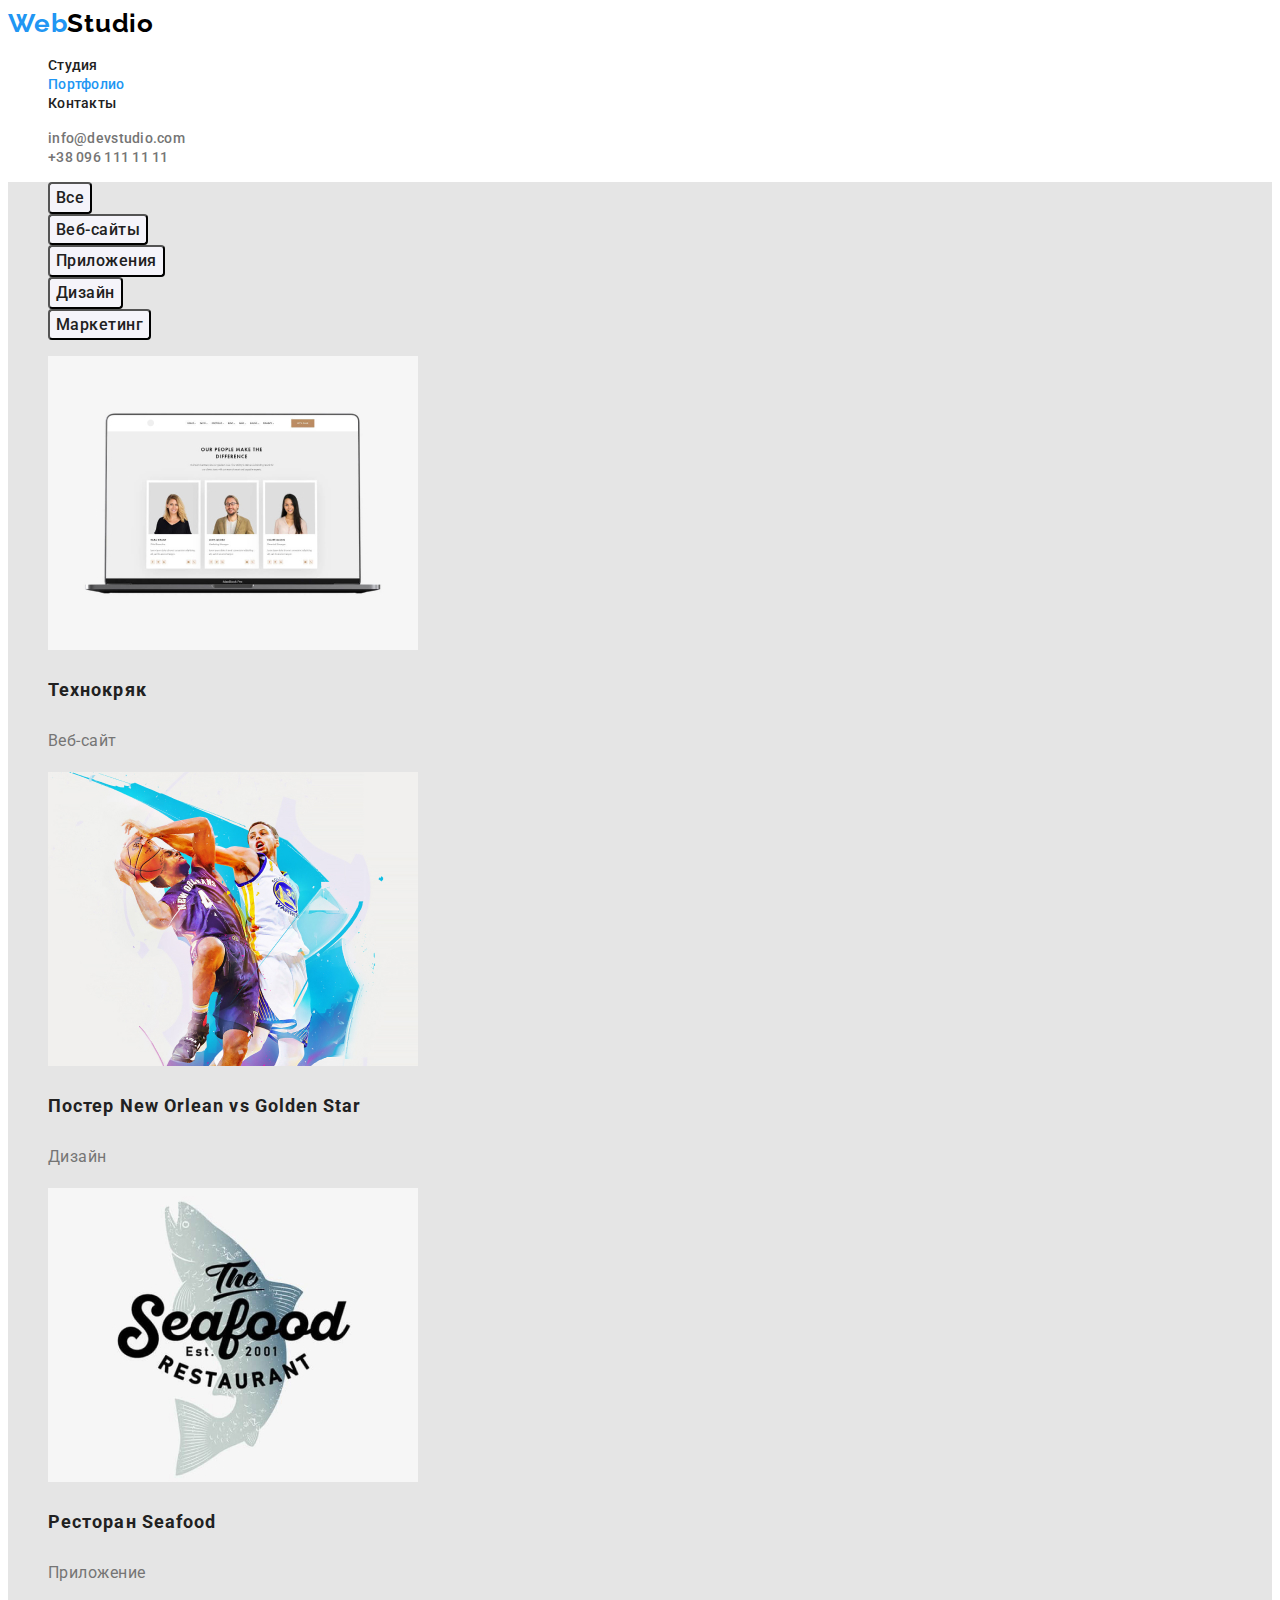
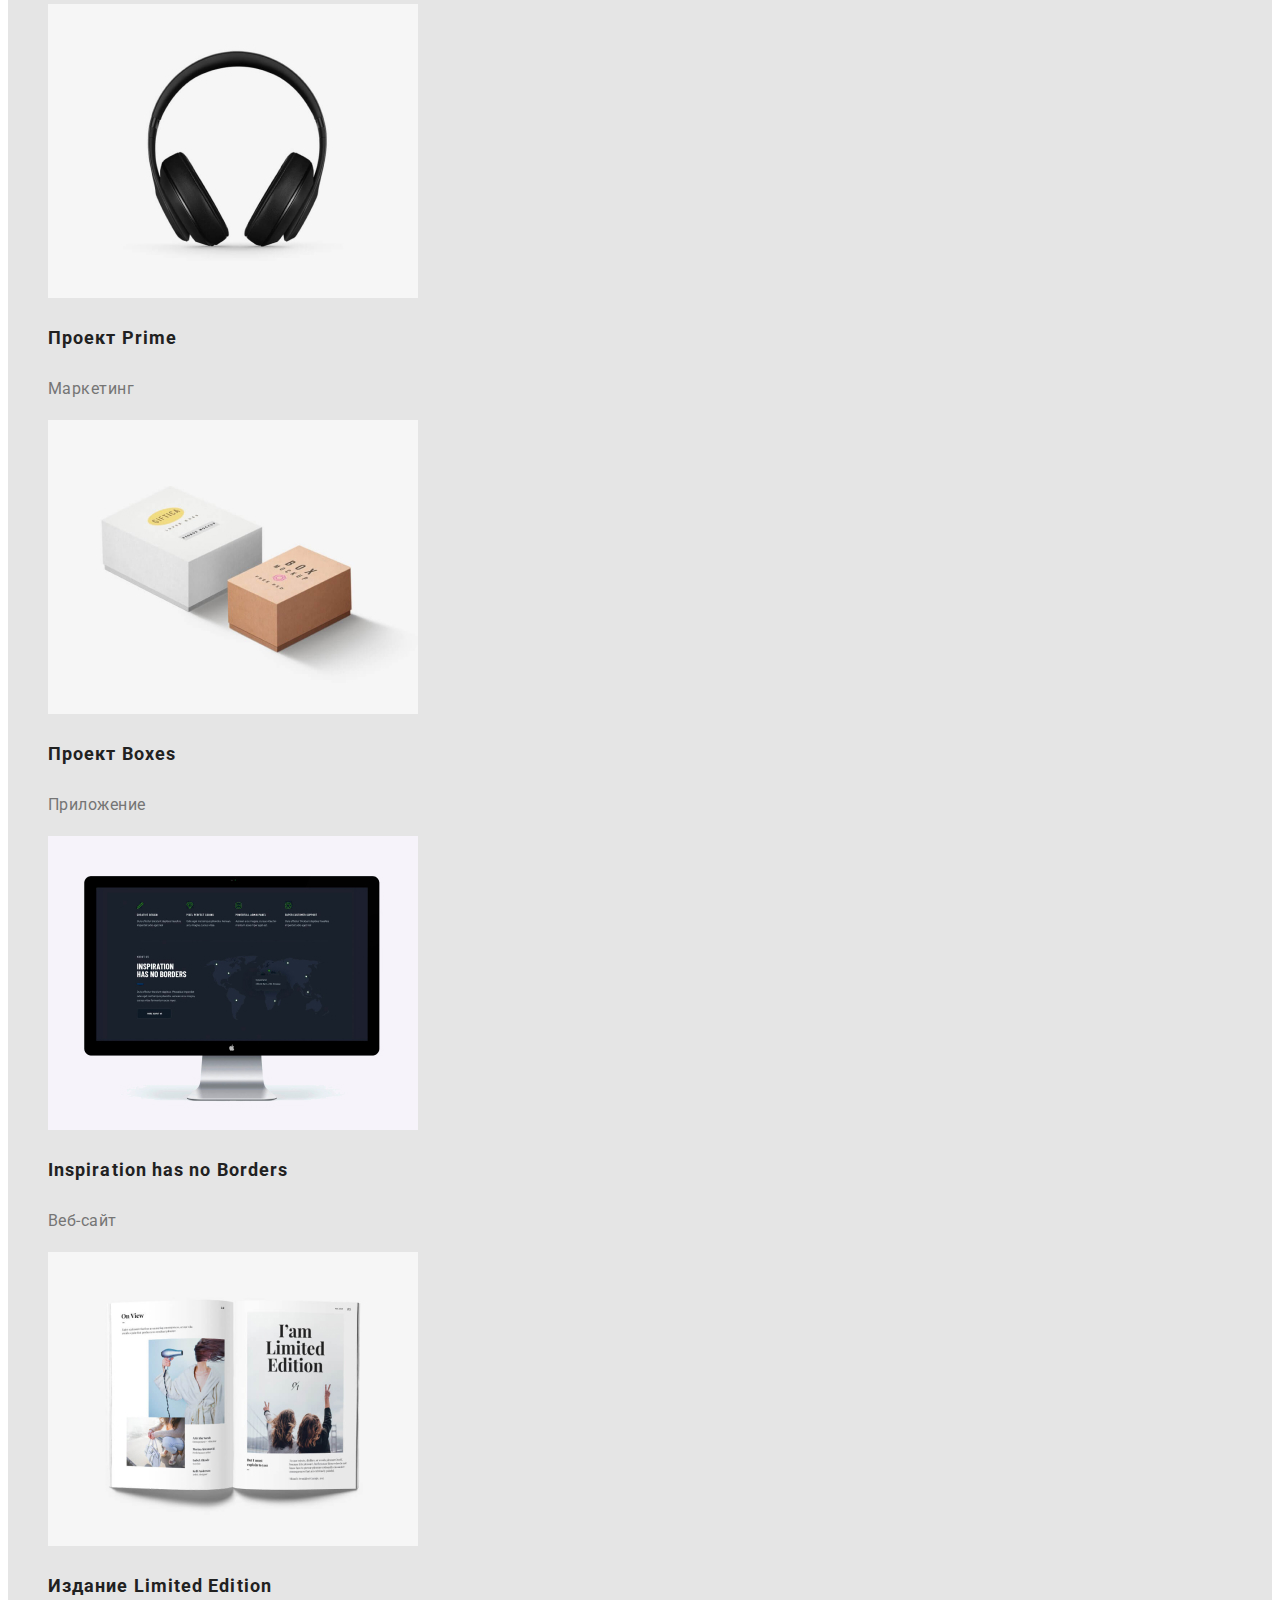
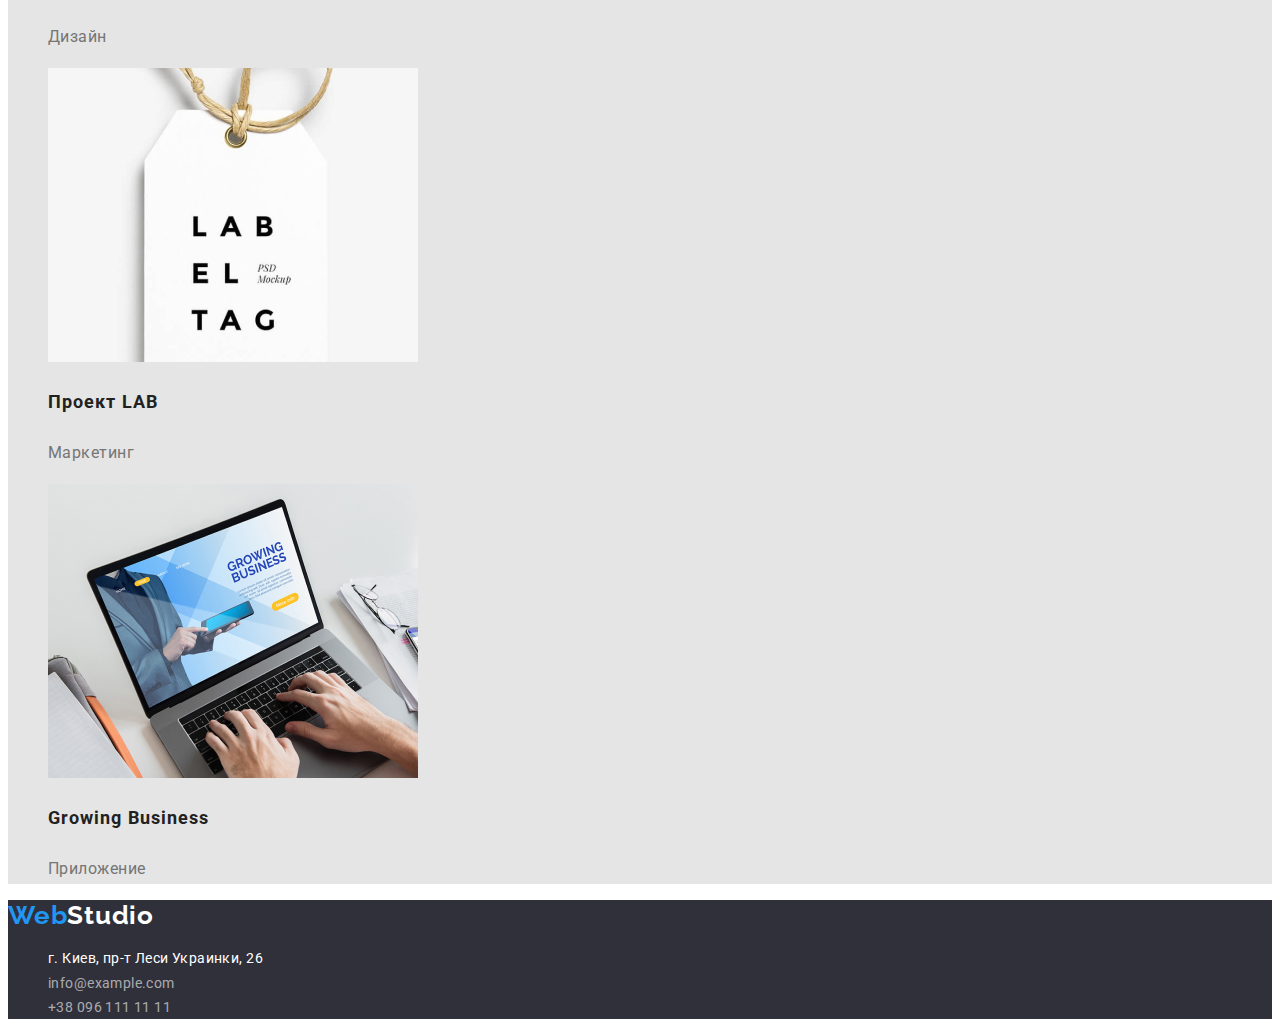
==== portfolio.html @ bbae0ceb "fff" ====
<!DOCTYPE html>
<html lang="en">
  <head>
    <meta charset="UTF-8" />
    <meta http-equiv="X-UA-Compatible" content="IE=edge" />
    <meta name="viewport" content="width=device-width, initial-scale=1.0" />
    <title>WebStudio</title>

    <link rel="preconnect" href="https://fonts.googleapis.com" />
    <link rel="preconnect" href="https://fonts.gstatic.com" crossorigin />
    <link
      href="https://fonts.googleapis.com/css2?family=Montserrat:ital,wght@0,700;1,300&family=Raleway:wght@700&family=Roboto:wght@400;500;700;900&display=swap"
      rel="stylesheet"
    />

    <link rel="stylesheet" href="./css/styles.css" />
  </head>
  <body class="body">
    <header class="header">
      <a href="" class="logo"><span class="logo-span">Web</span>Studio</a>
      <nav class="header-nav">
        <ul class="header-link">
          <li>
            <a href="./index.html" class="header-link-nav">Студия</a>
          </li>
          <li>
            <a href="" class="header-link-portfolio">Портфолио</a>
          </li>
          <li>
            <a href="" class="header-link-nav">Контакты</a>
          </li>
        </ul>
      </nav>
      <ul class="header-contacts">
        <li>
          <a href="mailto:info@devstudio.com" class="header-contacts-link"
            >info@devstudio.com</a
          >
        </li>
        <li>
          <a href="tel:+380961111111" class="header-contacts-link"
            >+38 096 111 11 11</a
          >
        </li>
      </ul>
    </header>

    <main class="main">
      <section class="section-portfolio">
        <h2 hidden>Портфолио</h2>
        <ul>
          <li>
            <button class="portfolio-btn" type="button">Все</button>
          </li>
          <li>
            <button class="portfolio-btn" type="button">Веб-сайты</button>
          </li>
          <li>
            <button class="portfolio-btn" type="button">Приложения</button>
          </li>
          <li>
            <button class="portfolio-btn" type="button">Дизайн</button>
          </li>
          <li>
            <button class="portfolio-btn" type="button">Маркетинг</button>
          </li>
        </ul>

        <ul>
          <li>
            <img
              src="images/project/img.jpg"
              alt="Веб-сайт: Технокряк"
              width="370"
              height="294"
            />
            <h3 class="list-name">Технокряк</h3>
            <p class="list-project">Веб-сайт</p>
          </li>
          <li>
            <img
              src="images/project/img-1.jpg"
              alt="Постер New Orlean vs Golden Star"
              width="370"
              height="294"
            />
            <h3 class="list-name">
              Постер<span lang="en"> New Orlean vs Golden Star</span>
            </h3>
            <p class="list-project">Дизайн</p>
          </li>
          <li>
            <img
              src="images/project/img-2.jpg"
              alt="Приложение: Ресторан Seafood"
              width="370"
              height="294"
            />
            <h3 class="list-name">Ресторан <span lang="en">Seafood</span></h3>
            <p class="list-project">Приложение</p>
          </li>
          <li>
            <img
              src="images/project/img-3.jpg"
              alt="Проект Prime (маркетинг)"
              width="370"
              height="294"
            />
            <h3 class="list-name">Проект <span lang="en">Prime</span></h3>
            <p class="list-project">Маркетинг</p>
          </li>
          <li>
            <img
              src="images/project/img-4.jpg"
              alt="Приложение: Boxes"
              width="370"
              height="294"
            />
            <h3 class="list-name">Проект <span lang="en"> Boxes</span></h3>
            <p class="list-project">Приложение</p>
          </li>
          <li>
            <img
              src="images/project/img-5.jpg"
              alt="Веб-сайт: Inspiration has no Borders"
              width="370"
              height="294"
            />
            <h3 class="list-name" lang="en">Inspiration has no Borders</h3>
            <p class="list-project">Веб-сайт</p>
          </li>
          <li>
            <img
              src="images/project/img-6.jpg"
              alt="Дизайн: Издание Limited Edition"
              width="370"
              height="294"
            />
            <h3 class="list-name">Издание <span lang="en">Limited Edition</span></h3>
            <p class="list-project">Дизайн</p>
          </li>
          <li>
            <img
              src="images/project/img-7.jpg"
              alt="Маркетинг: проект LAB"
              width="370"
              height="294"
            />
            <h3 class="list-name">Проект <span lang="en">LAB</span></h3>
            <p class="list-project">Маркетинг</p>
          </li>
          <li>
            <img
              src="images/project/img-8.jpg"
              alt="Приложение: Growing Business"
              width="370"
              height="294"
            />
            <h3 class="list-name" lang="en">Growing Business</h3>
            <p class="list-project">Приложение</p>
          </li>
        </ul>
      </section>
    </main>

    <footer class="footer">
      <a class="logo-footer" href=""
        ><span class="logo-span">Web</span>Studio</a
      >
      <address>
        <ul class="address">
          <li class="residence-address">г. Киев, пр-т Леси Украинки, 26</li>
          <li>
            <a class="address-mail-tel" href="mailto:info@example.com"
              >info@example.com</a
            >
          </li>
          <li>
            <a class="address-mail-tel" href="tel:+380961111111"
              >+38 096 111 11 11</a
            >
          </li>
        </ul>
      </address>
    </footer>
  </body>
</html>
---- css/styles.css ----
ul {
  list-style-type: none;
}

.body {
  font-family: "Roboto", "Sans Serif";
  background-color: #ffffff;
}
/* Логотип */
.logo {
  font-family: "Raleway", "Sans Serif";
  text-decoration: none;
  font-weight: 700;
  font-size: 26px;
  line-height: 1.2;
  letter-spacing: 0.03em;
  color: #000000;
}

.logo-span {
  font-family: "Raleway", sans-serif;
  font-weight: 700;
  font-size: 26px;
  line-height: 1.2;
  letter-spacing: 0.03em;
  color: #2196f3;
}
/* Хедер-навигация */
.header-link {
  list-style-type: none;
}
.header-link-nav {
  font-family: "Roboto", sans-serif;
  font-weight: 500;
  font-size: 14px;
  line-height: 1.2;
  letter-spacing: 0.02em;
  color: #212121;
  text-decoration: none;
}
.header-link-nav:focus {
  color: #2196f3;
}
.header-link-nav:hover {
  color: #2196f3;
}

.header-link-stydio {
  font-family: "Roboto", sans-serif;
  font-weight: 500;
  font-size: 14px;
  line-height: 1.2;
  letter-spacing: 0.02em;
  color: #2196f3;
  text-decoration: none;
}
.header-link-stydio:focus {
  color: #2196f3;
}
.header-link-stydio:hover {
  color: #2196f3;
}

.header-link-portfolio {
  font-family: "Roboto", sans-serif;
  font-weight: 500;
  font-size: 14px;
  line-height: 1.2;
  letter-spacing: 0.02em;
  color: #2196f3;
  text-decoration: none;
}
.header-link-portfolio:focus {
  color: #2196f3;
}
.header-link-portfolio:hover {
  color: #2196f3;
}
/* Хедер-контакты  */
.header-contacts {
  list-style-type: none;
}

.header-contacts-link {
  font-family: "Roboto", sans-serif;
  font-style: normal;
  font-weight: 500;
  font-size: 14px;
  line-height: 1.2;
  letter-spacing: 0.02em;
  color: #757575;
  text-decoration: none;
}

.header-contacts-link:focus {
  color: #2196f3;
}
.header-contacts-link:hover {
  color: #2196f3;
}

/* секция герой */

.hero {
  background-color: #2f303a;
}

.hero-title {
  font-family: "Roboto", sans-serif;
  font-weight: 900;
  font-size: 44px;
  line-height: 1.4;
  letter-spacing: 0.06em;
  text-transform: uppercase;
  color: #ffffff;
}

.hero-btn {
  background: #2196f3;
  font-family: "Roboto", sans-serif;
  font-style: normal;
  font-weight: 700;
  font-size: 16px;
  line-height: 1.8;
  display: flex;
  align-items: center;
  text-align: center;
  letter-spacing: 0.06em;
  color: #ffffff;
  cursor: pointer;
}

/* Особености */

.item-heading {
  font-family: "Roboto", sans-serif;
  font-style: normal;
  font-weight: 700;
  font-size: 14px;
  line-height: 1.2;
  letter-spacing: 0.03em;
  text-transform: uppercase;
  color: #212121;
}

.i-head-text {
  font-family: "Roboto", sans-serif;
  font-style: normal;
  font-weight: 400;
  font-size: 14px;
  line-height: 24px;
  letter-spacing: 0.03em;
  color: #757575;
}
/* наші роботи */
.our-works {
  font-family: "Roboto", sans-serif;
  font-style: normal;
  font-weight: 700;
  font-size: 36px;
  line-height: 1.2;
  letter-spacing: 0.03em;
  color: #212121;
}

/* чим ми займоємося */

.work-section {
  background: #f5f4fa;
}

.our-team {
  font-family: "Roboto", sans-serif;
  font-style: normal;
  font-weight: 700;
  font-size: 36px;
  line-height: 1.2;
  text-align: center;
  letter-spacing: 0.03em;
  color: #212121;
}

.people {
  font-family: "Roboto", sans-serif;
  font-weight: 500;
  font-size: 16px;
  line-height: 1.2;
  letter-spacing: 0.03em;
  color: #212121;
}

.work {
  font-family: "Roboto", sans-serif;
  font-style: normal;
  font-weight: 400;
  font-size: 16px;
  line-height: 19px;
  letter-spacing: 0.03em;
  color: #757575;
}

/* Портфолио */

.section-portfolio {
  background: #e5e5e5;
}

.portfolio-btn {
  font-family: "Roboto", sans-serif;

  font-weight: 500;
  font-size: 16px;
  line-height: 1.6;
  text-align: center;
  letter-spacing: 0.03em;
  color: #212121;
  background: #f5f4fa;
  border-radius: 4px;
  cursor: pointer;
}

.portfolio-btn:focus {
  font-family: "Roboto", sans-serif;
  font-weight: 500;
  font-size: 16px;
  line-height: 1.6;
  text-align: center;
  letter-spacing: 0.03em;
  color: #ffffff;
  background: #2196f3;
}
.portfolio-btn:hover {
  font-family: "Roboto", sans-serif;
  font-weight: 500;
  font-size: 16px;
  line-height: 1.6;
  text-align: center;
  letter-spacing: 0.03em;
  color: #ffffff;
  background: #2196f3;
}

.list-name {
  font-family: "Roboto", sans-serif;
  font-weight: 700;
  font-size: 18px;
  line-height: 2;
  letter-spacing: 0.06em;
  color: #212121;
}

.list-project {
  font-family: "Roboto";
  font-weight: 400;
  font-size: 16px;
  line-height: 30px;
  letter-spacing: 0.03em;
  color: #757575;
}

/* footer */

.footer {
  background: #2f303a;
}

.logo-footer {
  font-family: "Raleway", "Sans Serif";
  text-decoration: none;
  font-weight: 700;
  font-size: 26px;
  line-height: 1.2;
  letter-spacing: 0.03em;
  color: #ffffff;
}

.residence-address {
  font-family: "Roboto", sans-serif;
  font-style: normal;
  font-weight: 400;
  font-size: 14px;
  line-height: 1.7;
  letter-spacing: 0.03em;
  color: #ffffff;
}

.address-mail-tel {
  font-family: "Roboto", sans-serif;
  font-style: normal;
  font-weight: 400;
  font-size: 14px;
  line-height: 24px;
  letter-spacing: 0.03em;
  color: rgba(255, 255, 255, 0.6);
  text-decoration: none;
}
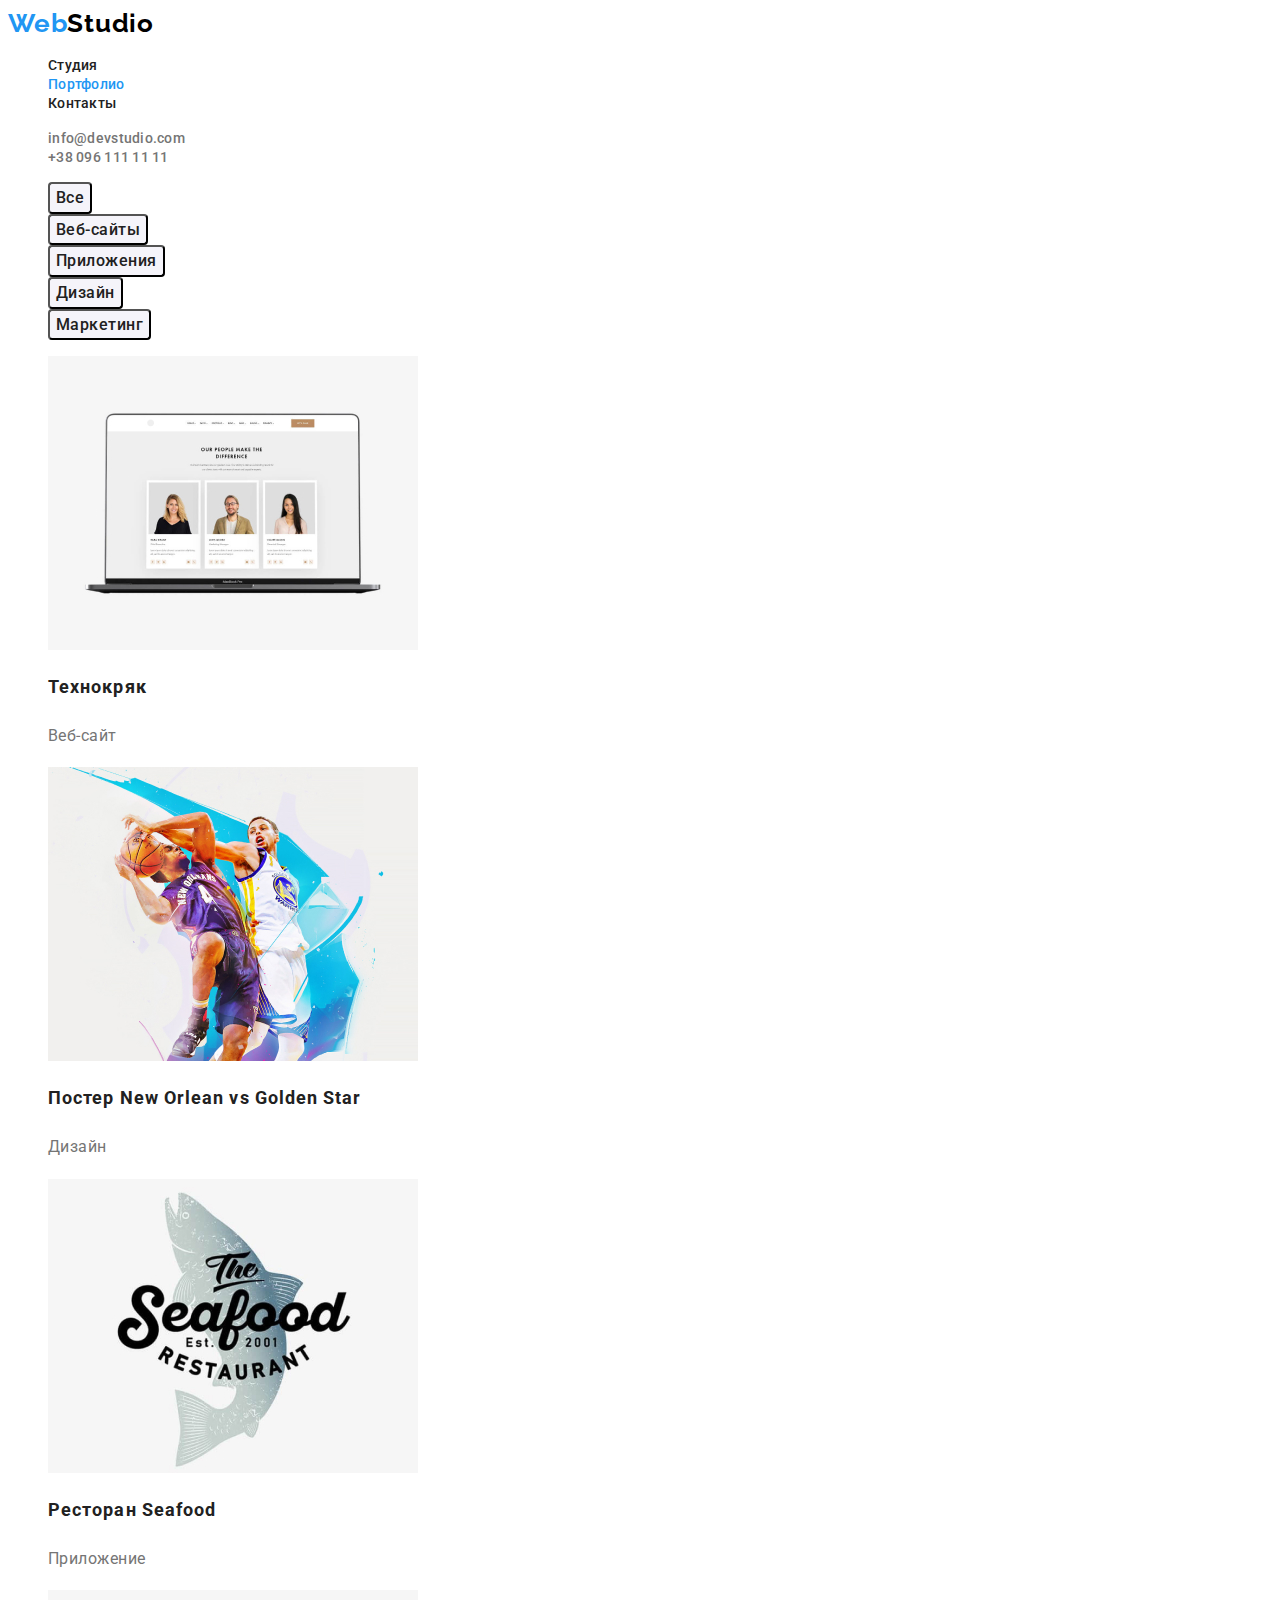
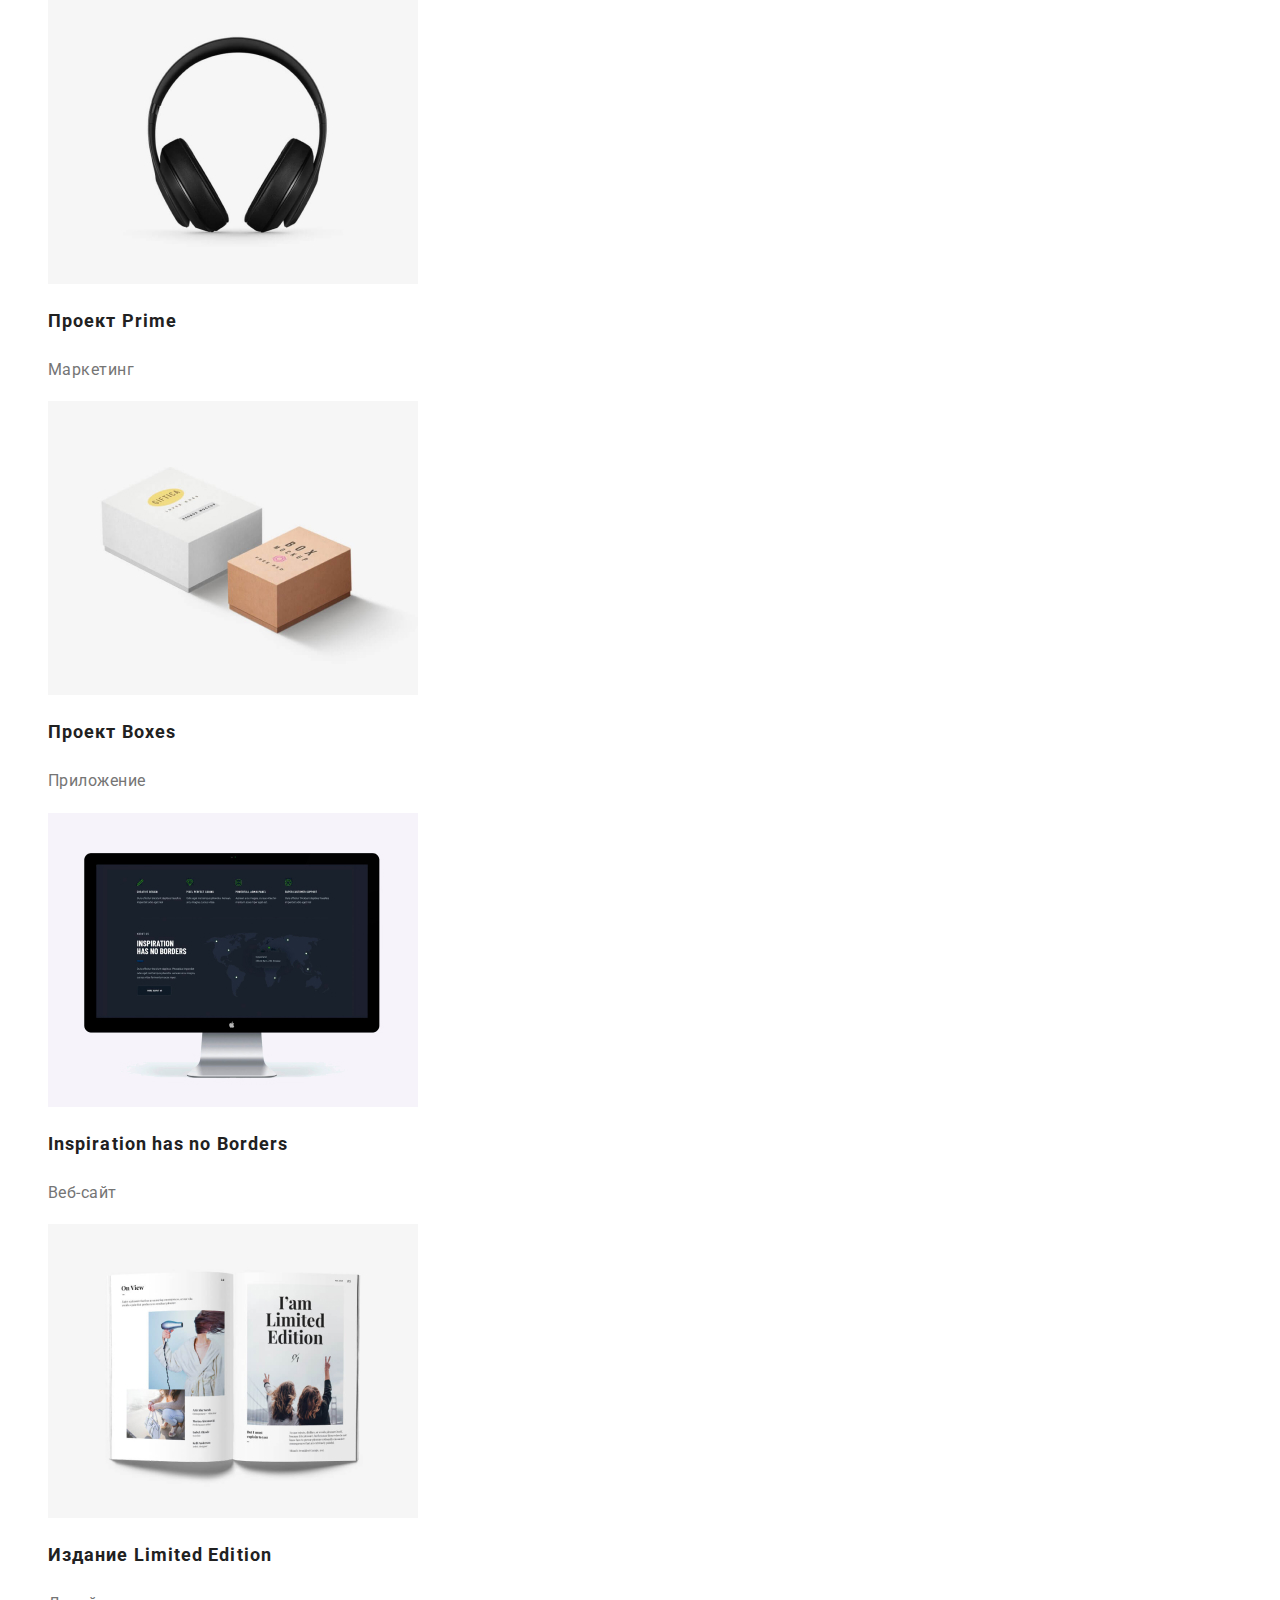
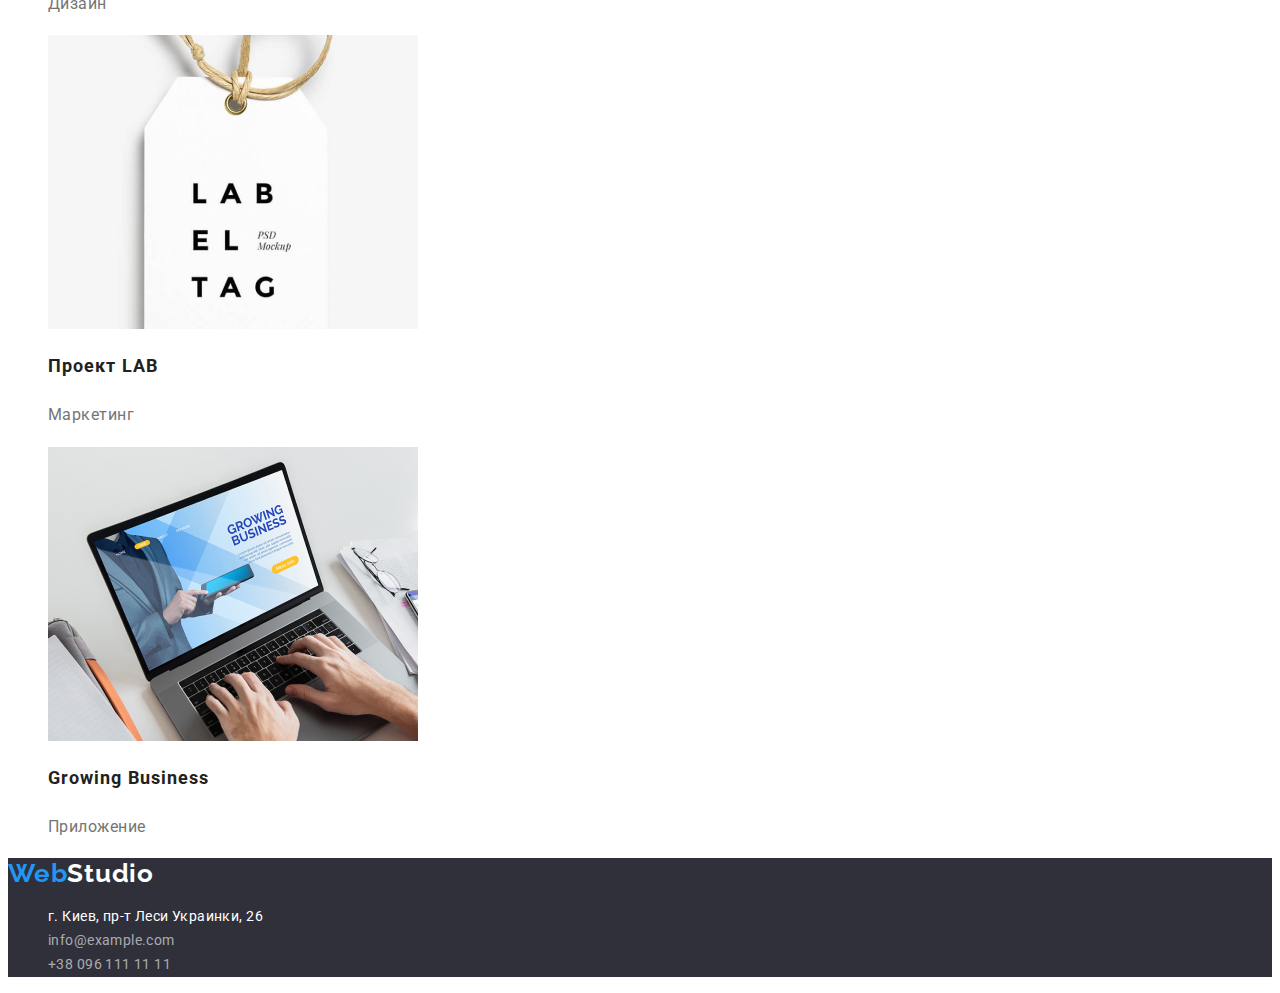
==== commit 0084495a: "dddd" ====
--- a/portfolio.html
+++ b/portfolio.html
@@ -47,7 +47,7 @@
 
     <main class="main">
       <section class="section-portfolio">
-        <h2 hidden>Портфолио</h2>
+        <h1 hidden>Портфолио</h1>
         <ul>
           <li>
             <button class="portfolio-btn" type="button">Все</button>
@@ -74,7 +74,7 @@
               width="370"
               height="294"
             />
-            <h3 class="list-name">Технокряк</h3>
+            <h2 class="list-name">Технокряк</h2>
             <p class="list-project">Веб-сайт</p>
           </li>
           <li>
@@ -84,9 +84,9 @@
               width="370"
               height="294"
             />
-            <h3 class="list-name">
+            <h2 class="list-name">
               Постер<span lang="en"> New Orlean vs Golden Star</span>
-            </h3>
+            </h2>
             <p class="list-project">Дизайн</p>
           </li>
           <li>
@@ -96,7 +96,7 @@
               width="370"
               height="294"
             />
-            <h3 class="list-name">Ресторан <span lang="en">Seafood</span></h3>
+            <h2 class="list-name">Ресторан <span lang="en">Seafood</span></h2>
             <p class="list-project">Приложение</p>
           </li>
           <li>
@@ -106,7 +106,7 @@
               width="370"
               height="294"
             />
-            <h3 class="list-name">Проект <span lang="en">Prime</span></h3>
+            <h2 class="list-name">Проект <span lang="en">Prime</span></h2>
             <p class="list-project">Маркетинг</p>
           </li>
           <li>
@@ -116,7 +116,7 @@
               width="370"
               height="294"
             />
-            <h3 class="list-name">Проект <span lang="en"> Boxes</span></h3>
+            <h2 class="list-name">Проект <span lang="en"> Boxes</span></h2>
             <p class="list-project">Приложение</p>
           </li>
           <li>
@@ -126,7 +126,7 @@
               width="370"
               height="294"
             />
-            <h3 class="list-name" lang="en">Inspiration has no Borders</h3>
+            <h2 class="list-name" lang="en">Inspiration has no Borders</h2>
             <p class="list-project">Веб-сайт</p>
           </li>
           <li>
@@ -136,7 +136,9 @@
               width="370"
               height="294"
             />
-            <h3 class="list-name">Издание <span lang="en">Limited Edition</span></h3>
+            <h2 class="list-name">
+              Издание <span lang="en">Limited Edition</span>
+            </h2>
             <p class="list-project">Дизайн</p>
           </li>
           <li>
@@ -146,7 +148,7 @@
               width="370"
               height="294"
             />
-            <h3 class="list-name">Проект <span lang="en">LAB</span></h3>
+            <h2 class="list-name">Проект <span lang="en">LAB</span></h2>
             <p class="list-project">Маркетинг</p>
           </li>
           <li>
@@ -156,7 +158,7 @@
               width="370"
               height="294"
             />
-            <h3 class="list-name" lang="en">Growing Business</h3>
+            <h2 class="list-name" lang="en">Growing Business</h2>
             <p class="list-project">Приложение</p>
           </li>
         </ul>
@@ -167,8 +169,8 @@
       <a class="logo-footer" href=""
         ><span class="logo-span">Web</span>Studio</a
       >
-      <address>
-        <ul class="address">
+      <address class="address">
+        <ul>
           <li class="residence-address">г. Киев, пр-т Леси Украинки, 26</li>
           <li>
             <a class="address-mail-tel" href="mailto:info@example.com"
--- a/css/styles.css
+++ b/css/styles.css
@@ -3,12 +3,11 @@
 }
 
 .body {
-  font-family: "Roboto", "Sans Serif";
-  background-color: #ffffff;
+  font-family: "Roboto", sans-serif;
 }
 /* Логотип */
 .logo {
-  font-family: "Raleway", "Sans Serif";
+  font-family: "Raleway", sans-serif;
   text-decoration: none;
   font-weight: 700;
   font-size: 26px;
@@ -30,7 +29,6 @@
   list-style-type: none;
 }
 .header-link-nav {
-  font-family: "Roboto", sans-serif;
   font-weight: 500;
   font-size: 14px;
   line-height: 1.2;
@@ -46,7 +44,6 @@
 }
 
 .header-link-stydio {
-  font-family: "Roboto", sans-serif;
   font-weight: 500;
   font-size: 14px;
   line-height: 1.2;
@@ -62,7 +59,6 @@
 }
 
 .header-link-portfolio {
-  font-family: "Roboto", sans-serif;
   font-weight: 500;
   font-size: 14px;
   line-height: 1.2;
@@ -82,8 +78,6 @@
 }
 
 .header-contacts-link {
-  font-family: "Roboto", sans-serif;
-  font-style: normal;
   font-weight: 500;
   font-size: 14px;
   line-height: 1.2;
@@ -106,7 +100,6 @@
 }
 
 .hero-title {
-  font-family: "Roboto", sans-serif;
   font-weight: 900;
   font-size: 44px;
   line-height: 1.4;
@@ -116,15 +109,11 @@
 }
 
 .hero-btn {
-  background: #2196f3;
-  font-family: "Roboto", sans-serif;
-  font-style: normal;
+  background-color: #2196f3;
+  font-family: inherit;
   font-weight: 700;
   font-size: 16px;
   line-height: 1.8;
-  display: flex;
-  align-items: center;
-  text-align: center;
   letter-spacing: 0.06em;
   color: #ffffff;
   cursor: pointer;
@@ -133,8 +122,6 @@
 /* Особености */
 
 .item-heading {
-  font-family: "Roboto", sans-serif;
-  font-style: normal;
   font-weight: 700;
   font-size: 14px;
   line-height: 1.2;
@@ -144,18 +131,13 @@
 }
 
 .i-head-text {
-  font-family: "Roboto", sans-serif;
-  font-style: normal;
-  font-weight: 400;
-  font-size: 14px;
-  line-height: 24px;
+  font-size: 14px;
+  line-height: 1.7;
   letter-spacing: 0.03em;
   color: #757575;
 }
 /* наші роботи */
-.our-works {
-  font-family: "Roboto", sans-serif;
-  font-style: normal;
+.subtitle {
   font-weight: 700;
   font-size: 36px;
   line-height: 1.2;
@@ -166,22 +148,19 @@
 /* чим ми займоємося */
 
 .work-section {
-  background: #f5f4fa;
+  background-color: #f5f4fa;
 }
 
 .our-team {
-  font-family: "Roboto", sans-serif;
-  font-style: normal;
   font-weight: 700;
   font-size: 36px;
   line-height: 1.2;
-  text-align: center;
+  
   letter-spacing: 0.03em;
   color: #212121;
 }
 
 .people {
-  font-family: "Roboto", sans-serif;
   font-weight: 500;
   font-size: 16px;
   line-height: 1.2;
@@ -190,58 +169,44 @@
 }
 
 .work {
-  font-family: "Roboto", sans-serif;
-  font-style: normal;
-  font-weight: 400;
-  font-size: 16px;
-  line-height: 19px;
+  font-size: 16px;
+  line-height: 1.2;
   letter-spacing: 0.03em;
   color: #757575;
 }
 
 /* Портфолио */
 
-.section-portfolio {
-  background: #e5e5e5;
-}
-
 .portfolio-btn {
-  font-family: "Roboto", sans-serif;
-
+  font-family: inherit;
   font-weight: 500;
   font-size: 16px;
   line-height: 1.6;
-  text-align: center;
-  letter-spacing: 0.03em;
-  color: #212121;
-  background: #f5f4fa;
+  letter-spacing: 0.03em;
+  color: #212121;
+  background-color: #f5f4fa;
   border-radius: 4px;
   cursor: pointer;
 }
 
 .portfolio-btn:focus {
-  font-family: "Roboto", sans-serif;
   font-weight: 500;
   font-size: 16px;
   line-height: 1.6;
-  text-align: center;
-  letter-spacing: 0.03em;
-  color: #ffffff;
-  background: #2196f3;
+  letter-spacing: 0.03em;
+  color: #ffffff;
+  background-color: #2196f3;
 }
 .portfolio-btn:hover {
-  font-family: "Roboto", sans-serif;
   font-weight: 500;
   font-size: 16px;
   line-height: 1.6;
-  text-align: center;
-  letter-spacing: 0.03em;
-  color: #ffffff;
-  background: #2196f3;
+  letter-spacing: 0.03em;
+  color: #ffffff;
+  background-color: #2196f3;
 }
 
 .list-name {
-  font-family: "Roboto", sans-serif;
   font-weight: 700;
   font-size: 18px;
   line-height: 2;
@@ -250,10 +215,8 @@
 }
 
 .list-project {
-  font-family: "Roboto";
-  font-weight: 400;
-  font-size: 16px;
-  line-height: 30px;
+  font-size: 16px;
+  line-height: 1.9;
   letter-spacing: 0.03em;
   color: #757575;
 }
@@ -261,7 +224,7 @@
 /* footer */
 
 .footer {
-  background: #2f303a;
+  background-color: #2f303a;
 }
 
 .logo-footer {
@@ -274,10 +237,11 @@
   color: #ffffff;
 }
 
+.address {
+  font-style: normal;
+}
+
 .residence-address {
-  font-family: "Roboto", sans-serif;
-  font-style: normal;
-  font-weight: 400;
   font-size: 14px;
   line-height: 1.7;
   letter-spacing: 0.03em;
@@ -285,11 +249,8 @@
 }
 
 .address-mail-tel {
-  font-family: "Roboto", sans-serif;
-  font-style: normal;
-  font-weight: 400;
-  font-size: 14px;
-  line-height: 24px;
+  font-size: 14px;
+  line-height: 1.7;
   letter-spacing: 0.03em;
   color: rgba(255, 255, 255, 0.6);
   text-decoration: none;
